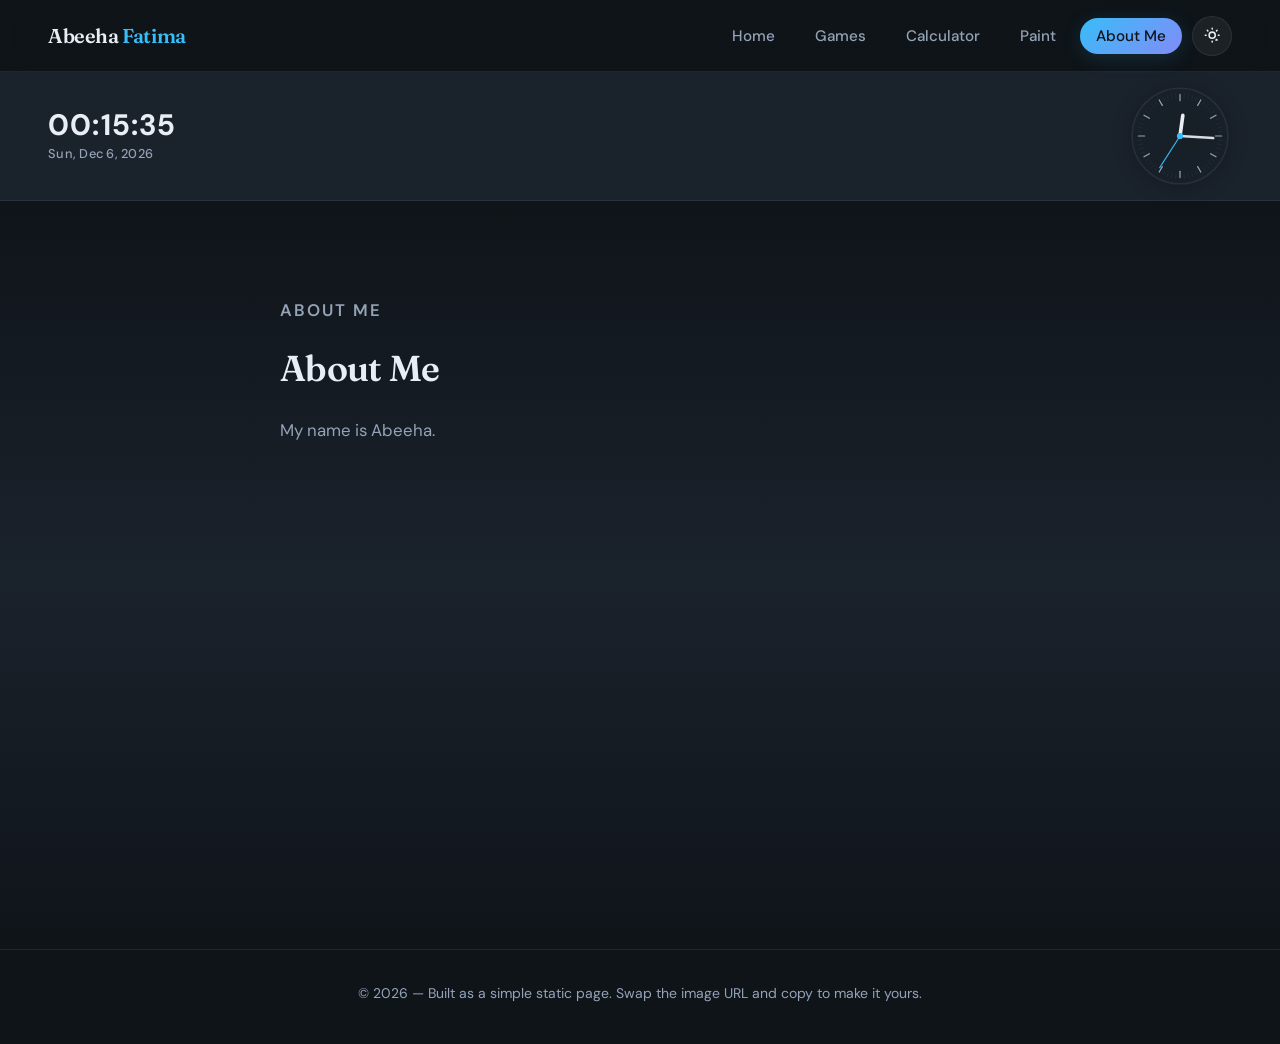
==== about.html @ ce9c1c07 "clock" ====
<!DOCTYPE html>
<html lang="en">
<head>
  <meta charset="UTF-8" />
  <meta name="viewport" content="width=device-width, initial-scale=1.0" />
  <title>About Me — Abeeha Fatima</title>
  <script>
    (function () {
      var k = "abeeha-theme";
      var t = null;
      try {
        t = localStorage.getItem(k);
      } catch (e) {}
      if (t !== "light" && t !== "dark") {
        t = "dark";
      }
      document.documentElement.setAttribute("data-theme", t);
    })();
  </script>
  <link rel="stylesheet" href="theme.css" />
  <link rel="stylesheet" href="clocks.css" />
  <link rel="preconnect" href="https://fonts.googleapis.com" />
  <link rel="preconnect" href="https://fonts.gstatic.com" crossorigin />
  <link href="https://fonts.googleapis.com/css2?family=DM+Sans:ital,opsz,wght@0,9..40,400;0,9..40,500;0,9..40,600;0,9..40,700;1,9..40,400&family=Fraunces:ital,opsz,wght@0,9..144,600;1,9..144,600&display=swap" rel="stylesheet" />
  <style>
    * {
      box-sizing: border-box;
      margin: 0;
      padding: 0;
    }

    html {
      -webkit-text-size-adjust: 100%;
    }

    body {
      font-family: "DM Sans", system-ui, sans-serif;
      background: var(--bg);
      color: var(--text);
      line-height: 1.6;
      min-height: 100vh;
      overflow-x: hidden;
    }

    .nav {
      position: sticky;
      top: 0;
      z-index: 100;
      min-height: var(--nav-h);
      display: flex;
      align-items: center;
      justify-content: space-between;
      flex-wrap: wrap;
      row-gap: 0.65rem;
      padding: 0.65rem clamp(1rem, 4vw, 3rem);
      background: var(--nav-bg);
      backdrop-filter: blur(14px);
      border-bottom: 1px solid var(--border);
    }

    .logo {
      font-family: "Fraunces", Georgia, serif;
      font-size: 1.25rem;
      font-weight: 600;
      letter-spacing: -0.02em;
      color: var(--text);
      text-decoration: none;
    }

    .logo span {
      color: var(--accent);
    }

    .nav-links {
      display: flex;
      align-items: center;
      flex-wrap: wrap;
      gap: 0.35rem 0.5rem;
      list-style: none;
      justify-content: flex-end;
    }

    .nav-links a {
      color: var(--text-muted);
      text-decoration: none;
      font-size: 0.95rem;
      font-weight: 500;
      padding: 0.5rem 1rem;
      border-radius: 999px;
      transition: color 0.2s, background 0.2s;
    }

    .nav-links a:hover {
      color: var(--text);
      background: var(--nav-link-hover-bg);
    }

    .nav-links a.primary {
      color: var(--primary-pill-fg);
      background: linear-gradient(135deg, var(--accent), #818cf8);
      box-shadow: 0 4px 20px var(--accent-soft);
      pointer-events: none;
    }

    .about {
      padding: clamp(3rem, 8vw, 6rem) clamp(1.25rem, 4vw, 3rem);
      background:
        linear-gradient(180deg, var(--bg) 0%, var(--bg-elevated) 50%, var(--bg) 100%);
      min-height: calc(100vh - var(--nav-h) - 80px);
    }

    .about-inner {
      max-width: 720px;
      margin: 0 auto;
    }

    .section-label {
      font-size: 0.8rem;
      font-weight: 600;
      letter-spacing: 0.12em;
      text-transform: uppercase;
      color: var(--accent);
      margin-bottom: 0.75rem;
    }

    .about h1 {
      font-family: "Fraunces", Georgia, serif;
      font-size: clamp(1.75rem, 3.5vw, 2.25rem);
      font-weight: 600;
      letter-spacing: -0.02em;
      margin-bottom: 1.25rem;
    }

    .about p {
      color: var(--text-muted);
      margin-bottom: 1rem;
      font-size: 1.05rem;
    }

    .about p:last-of-type {
      margin-bottom: 0;
    }

    footer {
      text-align: center;
      padding: 2rem 1.25rem 2.5rem;
      color: var(--text-muted);
      font-size: 0.875rem;
      border-top: 1px solid var(--border);
    }

    @media (max-width: 768px) {
      .nav > nav {
        flex: 1 1 100%;
      }

      .nav-links {
        justify-content: flex-start;
      }

      .logo {
        font-size: 1.1rem;
      }

      .nav-links a {
        font-size: 0.85rem;
        padding: 0.45rem 0.75rem;
      }

      .about p {
        font-size: 1rem;
      }

      footer {
        font-size: 0.8rem;
        padding: 1.5rem 1rem 2rem;
      }
    }

    @media (max-width: 400px) {
      .nav-links a {
        font-size: 0.78rem;
        padding: 0.4rem 0.6rem;
      }
    }
  </style>
</head>
<body>
  <header class="nav">
    <a class="logo" href="index.html">Abeeha <span>Fatima</span></a>
    <nav aria-label="Main">
      <ul class="nav-links">
        <li><a href="index.html">Home</a></li>
        <li><a href="games.html">Games</a></li>
        <li><a href="calculate.html">Calculator</a></li>
        <li><a href="paint.html">Paint</a></li>
        <li><a class="primary" href="about.html" aria-current="page">About Me</a></li>
      </ul>
      <button type="button" class="theme-toggle" data-theme-toggle aria-label="Toggle light or dark theme" title="Theme">
        <svg class="icon-sun" xmlns="http://www.w3.org/2000/svg" fill="none" viewBox="0 0 24 24" stroke="currentColor" stroke-width="2" aria-hidden="true"><path stroke-linecap="round" stroke-linejoin="round" d="M12 3v1m0 16v1m9-9h-1M4 12H3m15.364 6.364l-.707-.707M6.343 6.343l-.707-.707m12.728 0l-.707.707M17.657 17.657l-.707.707M16 12a4 4 0 11-8 0 4 4 0 018 0z" /></svg>
        <svg class="icon-moon" xmlns="http://www.w3.org/2000/svg" fill="none" viewBox="0 0 24 24" stroke="currentColor" stroke-width="2" aria-hidden="true"><path stroke-linecap="round" stroke-linejoin="round" d="M20.354 15.354A9 9 0 018.646 3.646 9.003 9.003 0 0012 21a9.003 9.003 0 008.354-5.646z" /></svg>
      </button>
    </nav>
  </header>

  <main>
    <section class="about" aria-labelledby="about-title">
      <div class="about-inner">
        <p class="section-label">About Me</p>
        <h1 id="about-title">About Me</h1>
        <p>My name is Abeeha.</p>
      </div>
    </section>
  </main>

  <footer>
    <p>© 2026 — Built as a simple static page. Swap the image URL and copy to make it yours.</p>
  </footer>
  <script src="theme.js"></script>
  <script src="clocks.js"></script>
</body>
</html>
---- theme.css ----
/* Theme tokens — paired with theme.js (data-theme on <html>) */

.nav nav {
  display: flex;
  align-items: center;
  gap: 0.35rem;
  flex-wrap: wrap;
  justify-content: flex-end;
}

html[data-theme="dark"] {
  --bg: #0f1419;
  --bg-elevated: #1a222c;
  --text: #e8eef4;
  --text-muted: #94a3b8;
  --accent: #38bdf8;
  --accent-soft: rgba(56, 189, 248, 0.15);
  --border: rgba(148, 163, 184, 0.12);
  --nav-bg: rgba(15, 20, 25, 0.75);
  --nav-link-hover-bg: rgba(255, 255, 255, 0.06);
  --primary-pill-fg: #0f1419;
  --surface-card: rgba(26, 34, 44, 0.9);
  --surface-card-mid: rgba(26, 34, 44, 0.65);
  --surface-card-strong: rgba(26, 34, 44, 0.95);
  --key-bg: rgba(255, 255, 255, 0.06);
  --key-hover: rgba(255, 255, 255, 0.1);
  --key-muted: rgba(255, 255, 255, 0.08);
  --key-muted-hover: rgba(255, 255, 255, 0.12);
  --cell-hover: rgba(255, 255, 255, 0.08);
  --grid-wrap-outer-shadow: 0 24px 80px rgba(0, 0, 0, 0.35);
  --key-op-hover: rgba(56, 189, 248, 0.25);
  --inset-highlight: rgba(255, 255, 255, 0.06);
  --shadow-elevated: 0 16px 48px rgba(0, 0, 0, 0.3);
  --shadow-strong: 0 24px 80px rgba(0, 0, 0, 0.45);
  --frame-bg: #121820;
  --frame-outer-shadow: 0 24px 80px rgba(0, 0, 0, 0.45);
  --paint-frame-border: rgba(71, 85, 105, 0.95);
  --paint-frame-outline: rgba(15, 23, 42, 0.8);
  --found: rgba(56, 189, 248, 0.35);
  --select: rgba(129, 140, 248, 0.4);
  --game-accent-ring: rgba(56, 189, 248, 0.35);
  --game-accent-fill: rgba(56, 189, 248, 0.08);
  --game-focus-shadow: 0 0 0 1px var(--accent-soft), 0 12px 40px rgba(0, 0, 0, 0.25);
  --game-input-focus-border: rgba(56, 189, 248, 0.4);
  --game-input-hover-bg: rgba(255, 255, 255, 0.06);
  --radius: 14px;
  --nav-h: 72px;
}

html[data-theme="light"] {
  --bg: #f1f5f9;
  --bg-elevated: #ffffff;
  --text: #0f172a;
  --text-muted: #64748b;
  --accent: #0284c7;
  --accent-soft: rgba(2, 132, 199, 0.14);
  --border: rgba(15, 23, 42, 0.12);
  --nav-bg: rgba(255, 255, 255, 0.88);
  --nav-link-hover-bg: rgba(15, 23, 42, 0.06);
  --primary-pill-fg: #ffffff;
  --surface-card: rgba(255, 255, 255, 0.94);
  --surface-card-mid: rgba(241, 245, 249, 0.92);
  --surface-card-strong: #ffffff;
  --key-bg: rgba(15, 23, 42, 0.06);
  --key-hover: rgba(15, 23, 42, 0.1);
  --key-muted: rgba(15, 23, 42, 0.06);
  --key-muted-hover: rgba(15, 23, 42, 0.1);
  --cell-hover: rgba(15, 23, 42, 0.06);
  --grid-wrap-outer-shadow: 0 24px 80px rgba(15, 23, 42, 0.1);
  --key-op-hover: rgba(2, 132, 199, 0.22);
  --inset-highlight: rgba(255, 255, 255, 0.9);
  --shadow-elevated: 0 16px 48px rgba(15, 23, 42, 0.1);
  --shadow-strong: 0 24px 80px rgba(15, 23, 42, 0.08);
  --frame-bg: #e2e8f0;
  --frame-outer-shadow: 0 24px 80px rgba(15, 23, 42, 0.12);
  --paint-frame-border: rgba(100, 116, 139, 0.4);
  --paint-frame-outline: rgba(15, 23, 42, 0.06);
  --found: rgba(2, 132, 199, 0.3);
  --select: rgba(99, 102, 241, 0.35);
  --game-accent-ring: rgba(2, 132, 199, 0.35);
  --game-accent-fill: rgba(2, 132, 199, 0.08);
  --game-focus-shadow: 0 0 0 1px var(--accent-soft), 0 12px 40px rgba(15, 23, 42, 0.12);
  --game-input-focus-border: rgba(2, 132, 199, 0.45);
  --game-input-hover-bg: rgba(15, 23, 42, 0.06);
  --radius: 14px;
  --nav-h: 72px;
}

.theme-toggle {
  display: inline-flex;
  align-items: center;
  justify-content: center;
  width: 2.5rem;
  height: 2.5rem;
  margin-left: 0.25rem;
  padding: 0;
  border: 1px solid var(--border);
  border-radius: 999px;
  background: var(--key-bg);
  color: var(--text);
  cursor: pointer;
  transition: background 0.2s, color 0.2s, border-color 0.2s;
}

.theme-toggle:hover {
  background: var(--nav-link-hover-bg);
  color: var(--accent);
}

.theme-toggle:focus-visible {
  outline: 2px solid var(--accent);
  outline-offset: 2px;
}

.theme-toggle .icon-sun,
.theme-toggle .icon-moon {
  display: block;
  width: 1.15rem;
  height: 1.15rem;
}

html[data-theme="dark"] .theme-toggle .icon-sun {
  display: block;
}

html[data-theme="dark"] .theme-toggle .icon-moon {
  display: none;
}

html[data-theme="light"] .theme-toggle .icon-sun {
  display: none;
}

html[data-theme="light"] .theme-toggle .icon-moon {
  display: block;
}
---- clocks.css ----
/* Digital (left) + analog (right) — paired with clocks.js */

.clocks-bar {
  flex-shrink: 0;
  display: flex;
  flex-direction: row;
  align-items: center;
  justify-content: space-between;
  gap: 1rem;
  padding: 0.75rem clamp(1rem, 4vw, 3rem);
  background: var(--bg-elevated);
  border-bottom: 1px solid var(--border);
}

.clocks-digital {
  display: flex;
  flex-direction: column;
  gap: 0.15rem;
  min-width: 0;
}

.clocks-digital time {
  font-family: "DM Sans", ui-monospace, monospace;
  font-size: clamp(1.35rem, 3.5vw, 1.85rem);
  font-weight: 700;
  font-variant-numeric: tabular-nums;
  letter-spacing: 0.04em;
  color: var(--text);
  line-height: 1.15;
}

.clocks-digital .clocks-date {
  font-size: 0.8rem;
  font-weight: 500;
  color: var(--text-muted);
  letter-spacing: 0.02em;
}

.clocks-analog-wrap {
  flex-shrink: 0;
  display: flex;
  align-items: center;
  justify-content: flex-end;
}

.clocks-analog {
  width: clamp(72px, 14vw, 104px);
  height: clamp(72px, 14vw, 104px);
  filter: drop-shadow(0 2px 8px rgba(0, 0, 0, 0.15));
}

html[data-theme="dark"] .clocks-analog {
  filter: drop-shadow(0 2px 10px rgba(0, 0, 0, 0.35));
}

.clocks-analog .face {
  fill: var(--surface-card-mid);
  stroke: var(--border);
  stroke-width: 1.5;
}

.clocks-analog .tick-major {
  stroke: var(--text-muted);
  stroke-width: 1.2;
  stroke-linecap: round;
}

.clocks-analog .tick-minor {
  stroke: var(--border);
  stroke-width: 0.6;
  stroke-linecap: round;
}

.clocks-analog .center-dot {
  fill: var(--accent);
}

.clocks-analog .hand {
  stroke-linecap: round;
}

.clocks-analog .hand-hour {
  stroke: var(--text);
  stroke-width: 3.5;
}

.clocks-analog .hand-minute {
  stroke: var(--text);
  stroke-width: 2.5;
  opacity: 0.92;
}

.clocks-analog .hand-second {
  stroke: var(--accent);
  stroke-width: 1.25;
  opacity: 0.95;
}

@media (max-width: 520px) {
  .clocks-bar {
    flex-direction: column;
    align-items: stretch;
    text-align: center;
  }

  .clocks-analog-wrap {
    justify-content: center;
  }
}
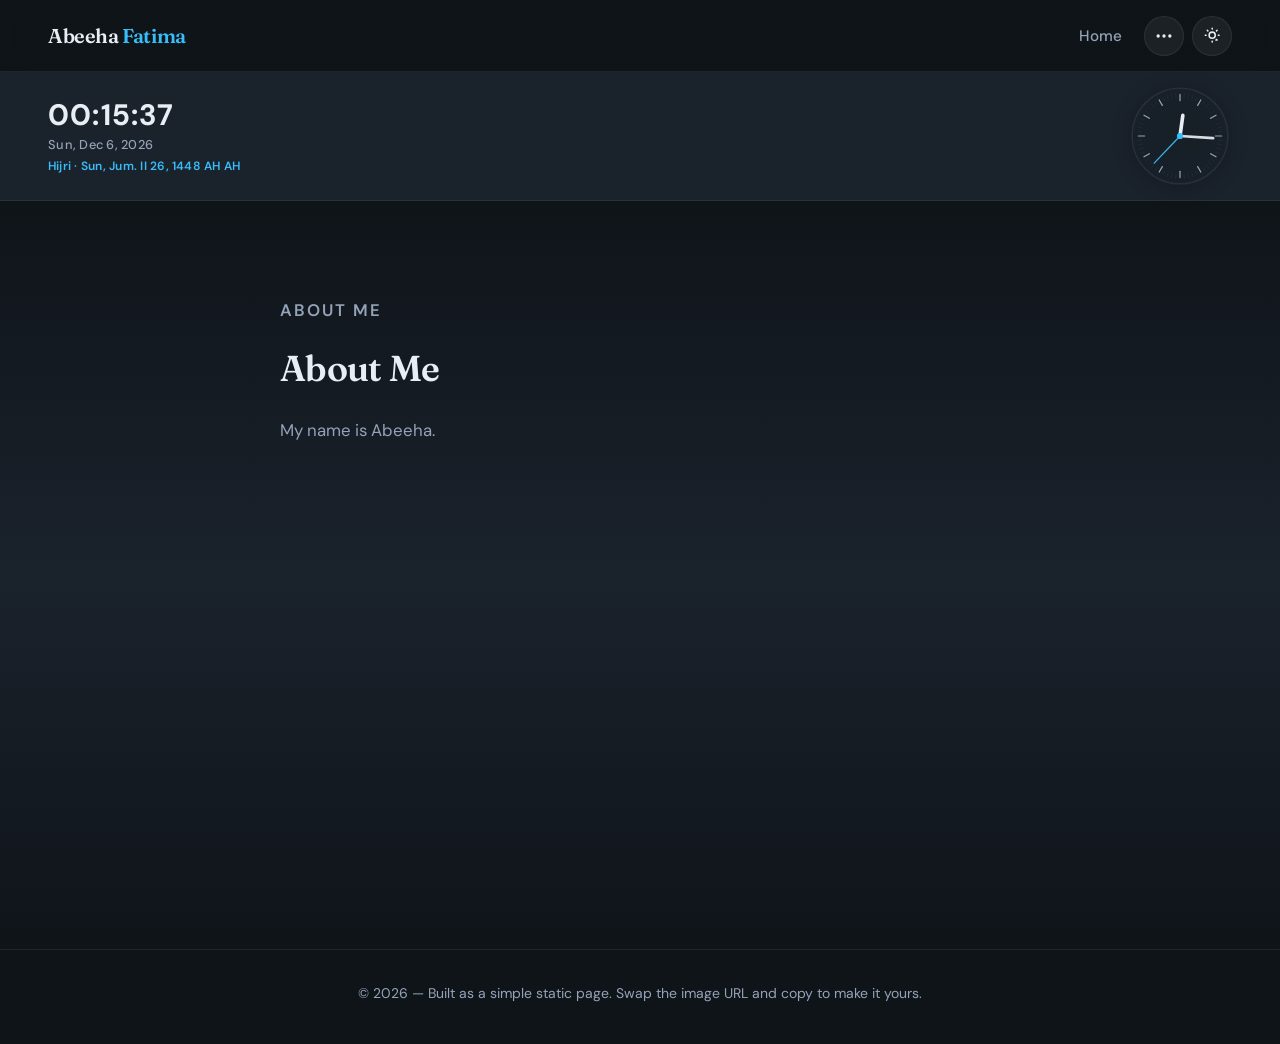
==== commit e46d3b8c: "... dots" ====
--- a/about.html
+++ b/about.html
@@ -191,15 +191,25 @@
     <nav aria-label="Main">
       <ul class="nav-links">
         <li><a href="index.html">Home</a></li>
-        <li><a href="games.html">Games</a></li>
-        <li><a href="calculate.html">Calculator</a></li>
-        <li><a href="paint.html">Paint</a></li>
-        <li><a class="primary" href="about.html" aria-current="page">About Me</a></li>
       </ul>
-      <button type="button" class="theme-toggle" data-theme-toggle aria-label="Toggle light or dark theme" title="Theme">
-        <svg class="icon-sun" xmlns="http://www.w3.org/2000/svg" fill="none" viewBox="0 0 24 24" stroke="currentColor" stroke-width="2" aria-hidden="true"><path stroke-linecap="round" stroke-linejoin="round" d="M12 3v1m0 16v1m9-9h-1M4 12H3m15.364 6.364l-.707-.707M6.343 6.343l-.707-.707m12.728 0l-.707.707M17.657 17.657l-.707.707M16 12a4 4 0 11-8 0 4 4 0 018 0z" /></svg>
-        <svg class="icon-moon" xmlns="http://www.w3.org/2000/svg" fill="none" viewBox="0 0 24 24" stroke="currentColor" stroke-width="2" aria-hidden="true"><path stroke-linecap="round" stroke-linejoin="round" d="M20.354 15.354A9 9 0 018.646 3.646 9.003 9.003 0 0012 21a9.003 9.003 0 008.354-5.646z" /></svg>
-      </button>
+      <div class="nav-trailing">
+        <div class="nav-overflow" data-nav-overflow>
+          <button type="button" class="nav-overflow-btn" aria-expanded="false" aria-haspopup="true" aria-controls="nav-overflow-menu" aria-label="All pages menu">
+            <svg xmlns="http://www.w3.org/2000/svg" width="20" height="20" viewBox="0 0 24 24" fill="currentColor" aria-hidden="true"><circle cx="5" cy="12" r="2" /><circle cx="12" cy="12" r="2" /><circle cx="19" cy="12" r="2" /></svg>
+          </button>
+          <ul id="nav-overflow-menu" class="nav-overflow-menu" role="menu" hidden aria-hidden="true">
+            <li role="none"><a role="menuitem" href="index.html">Home</a></li>
+            <li role="none"><a role="menuitem" href="games.html">Games</a></li>
+            <li role="none"><a role="menuitem" href="calculate.html">Calculator</a></li>
+            <li role="none"><a role="menuitem" href="paint.html">Paint</a></li>
+            <li role="none"><a role="menuitem" class="primary" href="about.html" aria-current="page">About Me</a></li>
+          </ul>
+        </div>
+        <button type="button" class="theme-toggle" data-theme-toggle aria-label="Toggle light or dark theme" title="Theme">
+          <svg class="icon-sun" xmlns="http://www.w3.org/2000/svg" fill="none" viewBox="0 0 24 24" stroke="currentColor" stroke-width="2" aria-hidden="true"><path stroke-linecap="round" stroke-linejoin="round" d="M12 3v1m0 16v1m9-9h-1M4 12H3m15.364 6.364l-.707-.707M6.343 6.343l-.707-.707m12.728 0l-.707.707M17.657 17.657l-.707.707M16 12a4 4 0 11-8 0 4 4 0 018 0z" /></svg>
+          <svg class="icon-moon" xmlns="http://www.w3.org/2000/svg" fill="none" viewBox="0 0 24 24" stroke="currentColor" stroke-width="2" aria-hidden="true"><path stroke-linecap="round" stroke-linejoin="round" d="M20.354 15.354A9 9 0 018.646 3.646 9.003 9.003 0 0012 21a9.003 9.003 0 008.354-5.646z" /></svg>
+        </button>
+      </div>
     </nav>
   </header>
 
--- a/theme.css
+++ b/theme.css
@@ -6,6 +6,89 @@
   gap: 0.35rem;
   flex-wrap: wrap;
   justify-content: flex-end;
+}
+
+.nav-trailing {
+  display: inline-flex;
+  align-items: center;
+  gap: 0.25rem;
+  flex-wrap: wrap;
+}
+
+.nav-overflow {
+  position: relative;
+}
+
+.nav-overflow-btn {
+  display: inline-flex;
+  align-items: center;
+  justify-content: center;
+  width: 2.5rem;
+  height: 2.5rem;
+  padding: 0;
+  border: 1px solid var(--border);
+  border-radius: 999px;
+  background: var(--key-bg);
+  color: var(--text);
+  cursor: pointer;
+  transition: background 0.2s, color 0.2s, border-color 0.2s;
+}
+
+.nav-overflow-btn:hover {
+  background: var(--nav-link-hover-bg);
+  color: var(--accent);
+}
+
+.nav-overflow-btn:focus-visible {
+  outline: 2px solid var(--accent);
+  outline-offset: 2px;
+}
+
+.nav-overflow-btn[aria-expanded="true"] {
+  background: var(--nav-link-hover-bg);
+  color: var(--accent);
+}
+
+.nav-overflow-menu {
+  position: absolute;
+  top: calc(100% + 0.35rem);
+  right: 0;
+  min-width: 12rem;
+  margin: 0;
+  padding: 0.35rem;
+  list-style: none;
+  background: var(--surface-card-strong);
+  border: 1px solid var(--border);
+  border-radius: var(--radius);
+  box-shadow: var(--shadow-elevated);
+  z-index: 200;
+}
+
+.nav-overflow-menu[hidden] {
+  display: none !important;
+}
+
+.nav-overflow-menu a {
+  display: block;
+  color: var(--text-muted);
+  text-decoration: none;
+  font-size: 0.9rem;
+  font-weight: 500;
+  padding: 0.55rem 0.85rem;
+  border-radius: calc(var(--radius) - 4px);
+  transition: color 0.15s, background 0.15s;
+}
+
+.nav-overflow-menu a:hover {
+  color: var(--text);
+  background: var(--nav-link-hover-bg);
+}
+
+.nav-overflow-menu a.primary {
+  color: var(--primary-pill-fg);
+  background: linear-gradient(135deg, var(--accent), #818cf8);
+  box-shadow: 0 2px 12px var(--accent-soft);
+  pointer-events: none;
 }
 
 html[data-theme="dark"] {
--- a/clocks.css
+++ b/clocks.css
@@ -34,6 +34,14 @@
   font-weight: 500;
   color: var(--text-muted);
   letter-spacing: 0.02em;
+}
+
+.clocks-digital .clocks-date-hijri {
+  font-size: 0.75rem;
+  font-weight: 600;
+  color: var(--accent);
+  letter-spacing: 0.02em;
+  line-height: 1.35;
 }
 
 .clocks-analog-wrap {
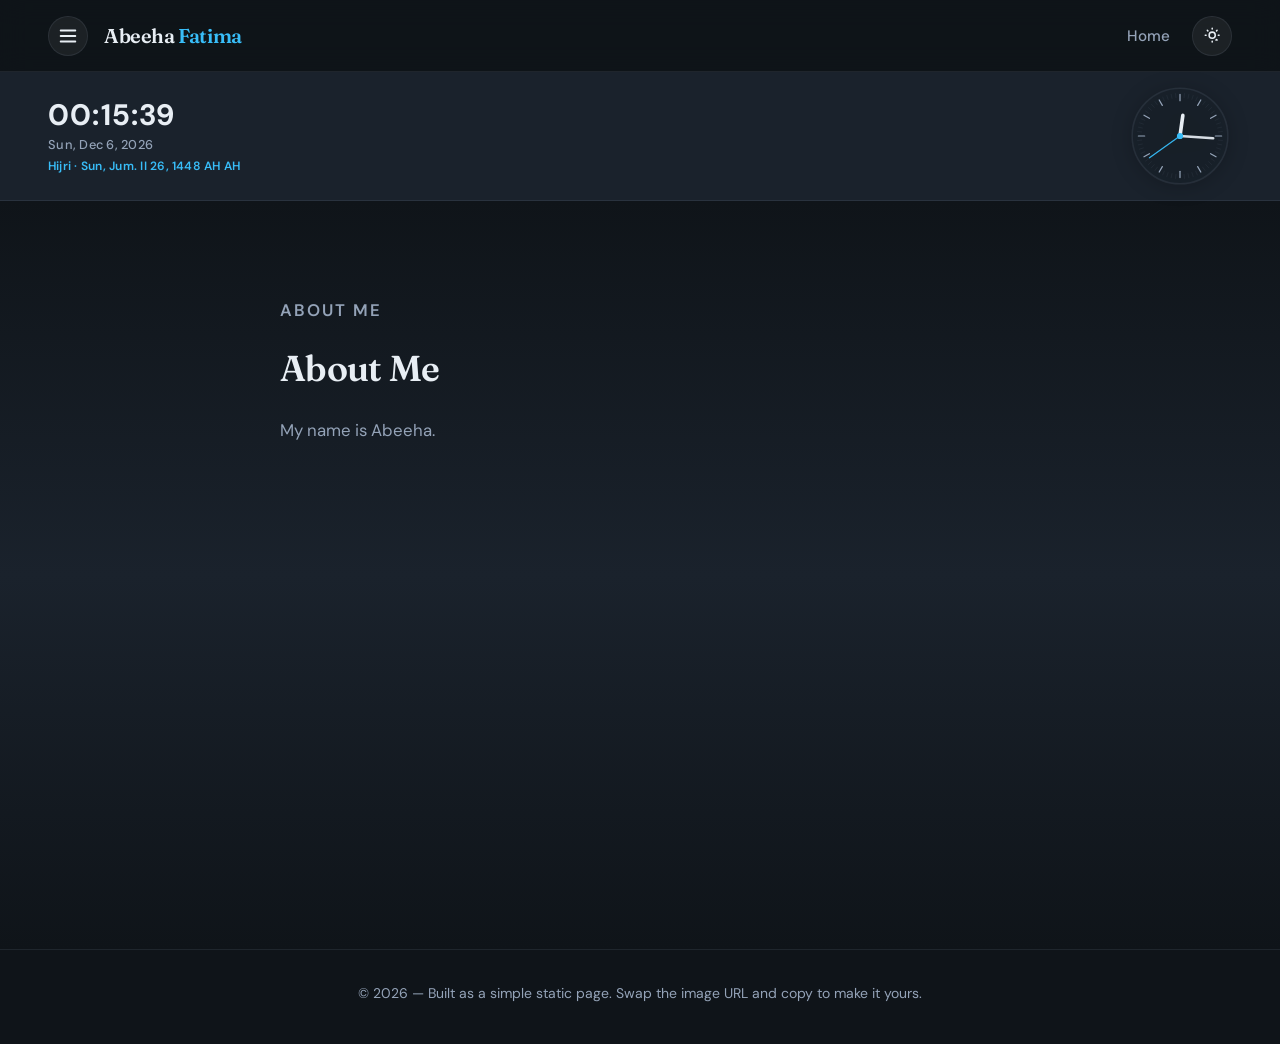
==== commit a11597fc: "changing home button" ====
--- a/about.html
+++ b/about.html
@@ -150,8 +150,9 @@
     }
 
     @media (max-width: 768px) {
-      .nav > nav {
+      .nav-actions {
         flex: 1 1 100%;
+        justify-content: flex-end;
       }
 
       .nav-links {
@@ -187,29 +188,29 @@
 </head>
 <body>
   <header class="nav">
-    <a class="logo" href="index.html">Abeeha <span>Fatima</span></a>
-    <nav aria-label="Main">
+    <div class="nav-brand">
+      <div class="nav-overflow" data-nav-overflow>
+        <button type="button" class="nav-overflow-btn" aria-expanded="false" aria-haspopup="true" aria-controls="nav-overflow-menu" aria-label="Open menu">
+          <svg xmlns="http://www.w3.org/2000/svg" width="22" height="22" viewBox="0 0 24 24" fill="none" stroke="currentColor" stroke-width="2" stroke-linecap="round" aria-hidden="true"><path d="M4 6h16M4 12h16M4 18h16" /></svg>
+        </button>
+        <ul id="nav-overflow-menu" class="nav-overflow-menu" role="menu" hidden aria-hidden="true">
+          <li role="none"><a role="menuitem" href="index.html">Home</a></li>
+          <li role="none"><a role="menuitem" href="games.html">Games</a></li>
+          <li role="none"><a role="menuitem" href="calculate.html">Calculator</a></li>
+          <li role="none"><a role="menuitem" href="paint.html">Paint</a></li>
+          <li role="none"><a role="menuitem" class="primary" href="about.html" aria-current="page">About Me</a></li>
+        </ul>
+      </div>
+      <a class="logo" href="index.html">Abeeha <span>Fatima</span></a>
+    </div>
+    <nav class="nav-actions" aria-label="Site menu">
       <ul class="nav-links">
         <li><a href="index.html">Home</a></li>
       </ul>
-      <div class="nav-trailing">
-        <div class="nav-overflow" data-nav-overflow>
-          <button type="button" class="nav-overflow-btn" aria-expanded="false" aria-haspopup="true" aria-controls="nav-overflow-menu" aria-label="All pages menu">
-            <svg xmlns="http://www.w3.org/2000/svg" width="20" height="20" viewBox="0 0 24 24" fill="currentColor" aria-hidden="true"><circle cx="5" cy="12" r="2" /><circle cx="12" cy="12" r="2" /><circle cx="19" cy="12" r="2" /></svg>
-          </button>
-          <ul id="nav-overflow-menu" class="nav-overflow-menu" role="menu" hidden aria-hidden="true">
-            <li role="none"><a role="menuitem" href="index.html">Home</a></li>
-            <li role="none"><a role="menuitem" href="games.html">Games</a></li>
-            <li role="none"><a role="menuitem" href="calculate.html">Calculator</a></li>
-            <li role="none"><a role="menuitem" href="paint.html">Paint</a></li>
-            <li role="none"><a role="menuitem" class="primary" href="about.html" aria-current="page">About Me</a></li>
-          </ul>
-        </div>
-        <button type="button" class="theme-toggle" data-theme-toggle aria-label="Toggle light or dark theme" title="Theme">
-          <svg class="icon-sun" xmlns="http://www.w3.org/2000/svg" fill="none" viewBox="0 0 24 24" stroke="currentColor" stroke-width="2" aria-hidden="true"><path stroke-linecap="round" stroke-linejoin="round" d="M12 3v1m0 16v1m9-9h-1M4 12H3m15.364 6.364l-.707-.707M6.343 6.343l-.707-.707m12.728 0l-.707.707M17.657 17.657l-.707.707M16 12a4 4 0 11-8 0 4 4 0 018 0z" /></svg>
-          <svg class="icon-moon" xmlns="http://www.w3.org/2000/svg" fill="none" viewBox="0 0 24 24" stroke="currentColor" stroke-width="2" aria-hidden="true"><path stroke-linecap="round" stroke-linejoin="round" d="M20.354 15.354A9 9 0 018.646 3.646 9.003 9.003 0 0012 21a9.003 9.003 0 008.354-5.646z" /></svg>
-        </button>
-      </div>
+      <button type="button" class="theme-toggle" data-theme-toggle aria-label="Toggle light or dark theme" title="Theme">
+        <svg class="icon-sun" xmlns="http://www.w3.org/2000/svg" fill="none" viewBox="0 0 24 24" stroke="currentColor" stroke-width="2" aria-hidden="true"><path stroke-linecap="round" stroke-linejoin="round" d="M12 3v1m0 16v1m9-9h-1M4 12H3m15.364 6.364l-.707-.707M6.343 6.343l-.707-.707m12.728 0l-.707.707M17.657 17.657l-.707.707M16 12a4 4 0 11-8 0 4 4 0 018 0z" /></svg>
+        <svg class="icon-moon" xmlns="http://www.w3.org/2000/svg" fill="none" viewBox="0 0 24 24" stroke="currentColor" stroke-width="2" aria-hidden="true"><path stroke-linecap="round" stroke-linejoin="round" d="M20.354 15.354A9 9 0 018.646 3.646 9.003 9.003 0 0012 21a9.003 9.003 0 008.354-5.646z" /></svg>
+      </button>
     </nav>
   </header>
 
--- a/theme.css
+++ b/theme.css
@@ -1,18 +1,24 @@
 /* Theme tokens — paired with theme.js (data-theme on <html>) */
 
-.nav nav {
+.nav-brand {
+  display: flex;
+  align-items: center;
+  flex-wrap: wrap;
+  gap: 0.5rem 1rem;
+  min-width: 0;
+}
+
+.nav-actions .nav-links {
+  justify-content: flex-end;
+}
+
+.nav-actions {
   display: flex;
   align-items: center;
   gap: 0.35rem;
   flex-wrap: wrap;
   justify-content: flex-end;
-}
-
-.nav-trailing {
-  display: inline-flex;
-  align-items: center;
-  gap: 0.25rem;
-  flex-wrap: wrap;
+  flex-shrink: 0;
 }
 
 .nav-overflow {
@@ -52,7 +58,8 @@
 .nav-overflow-menu {
   position: absolute;
   top: calc(100% + 0.35rem);
-  right: 0;
+  left: 0;
+  right: auto;
   min-width: 12rem;
   margin: 0;
   padding: 0.35rem;
@@ -175,7 +182,7 @@
   justify-content: center;
   width: 2.5rem;
   height: 2.5rem;
-  margin-left: 0.25rem;
+  margin-left: 0;
   padding: 0;
   border: 1px solid var(--border);
   border-radius: 999px;
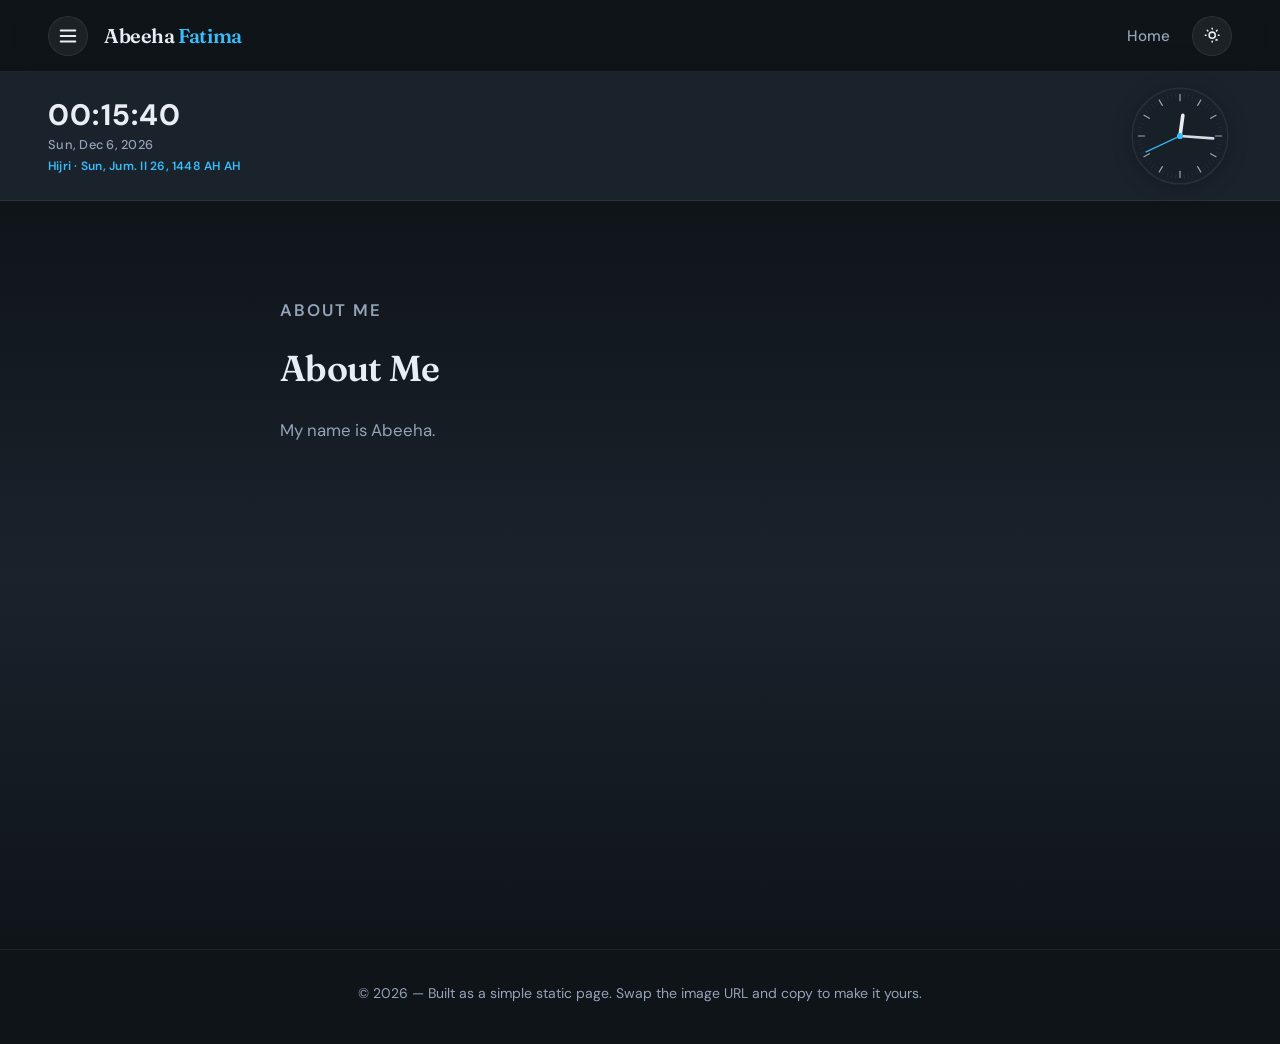
==== commit 37939666: "abeeha" ====
--- a/about.html
+++ b/about.html
@@ -4,6 +4,14 @@
   <meta charset="UTF-8" />
   <meta name="viewport" content="width=device-width, initial-scale=1.0" />
   <title>About Me — Abeeha Fatima</title>
+  <meta name="description" content="About Abeeha Fatima (Abeeha). Personal website abeehafatima.me." />
+  <meta name="robots" content="index, follow" />
+  <link rel="canonical" href="https://abeehafatima.me/about.html" />
+  <meta property="og:type" content="website" />
+  <meta property="og:url" content="https://abeehafatima.me/about.html" />
+  <meta property="og:title" content="About Me — Abeeha Fatima" />
+  <meta property="og:description" content="About Abeeha Fatima (Abeeha) on abeehafatima.me." />
+  <meta property="og:site_name" content="Abeeha Fatima" />
   <script>
     (function () {
       var k = "abeeha-theme";
--- a/theme.css
+++ b/theme.css
@@ -1,4 +1,16 @@
 /* Theme tokens — paired with theme.js (data-theme on <html>) */
+
+.visually-hidden {
+  position: absolute;
+  width: 1px;
+  height: 1px;
+  padding: 0;
+  margin: -1px;
+  overflow: hidden;
+  clip: rect(0, 0, 0, 0);
+  white-space: nowrap;
+  border: 0;
+}
 
 .nav-brand {
   display: flex;
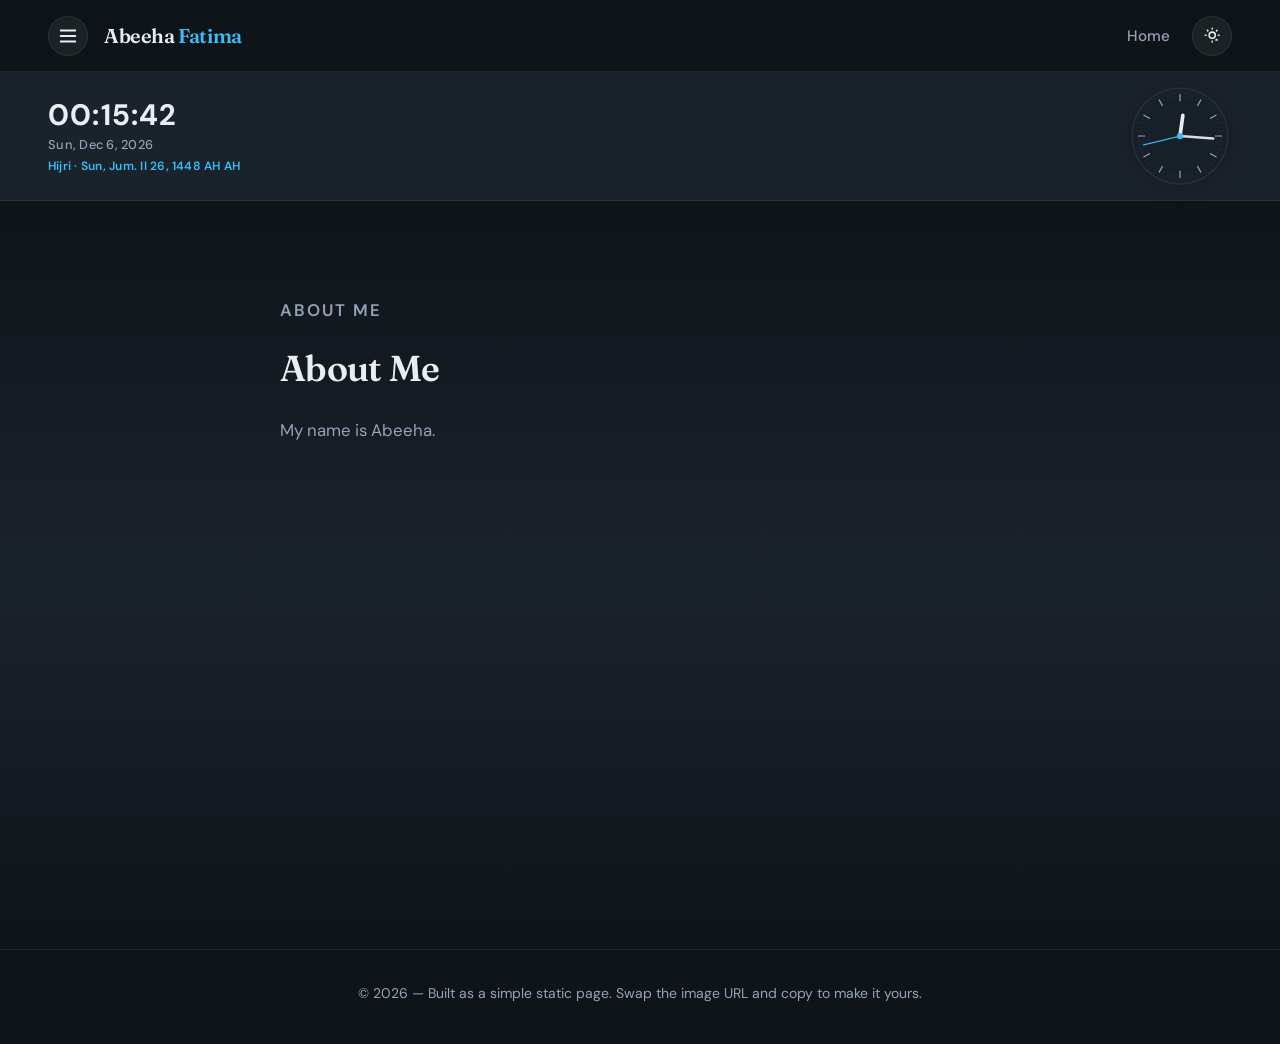
==== commit 052d4d79: "Correct title casing in about.html" ====
--- a/about.html
+++ b/about.html
@@ -3,7 +3,7 @@
 <head>
   <meta charset="UTF-8" />
   <meta name="viewport" content="width=device-width, initial-scale=1.0" />
-  <title>About Me — Abeeha Fatima</title>
+  <title>About me — Abeeha Fatima</title>
   <meta name="description" content="About Abeeha Fatima (Abeeha). Personal website abeehafatima.me." />
   <meta name="robots" content="index, follow" />
   <link rel="canonical" href="https://abeehafatima.me/about.html" />
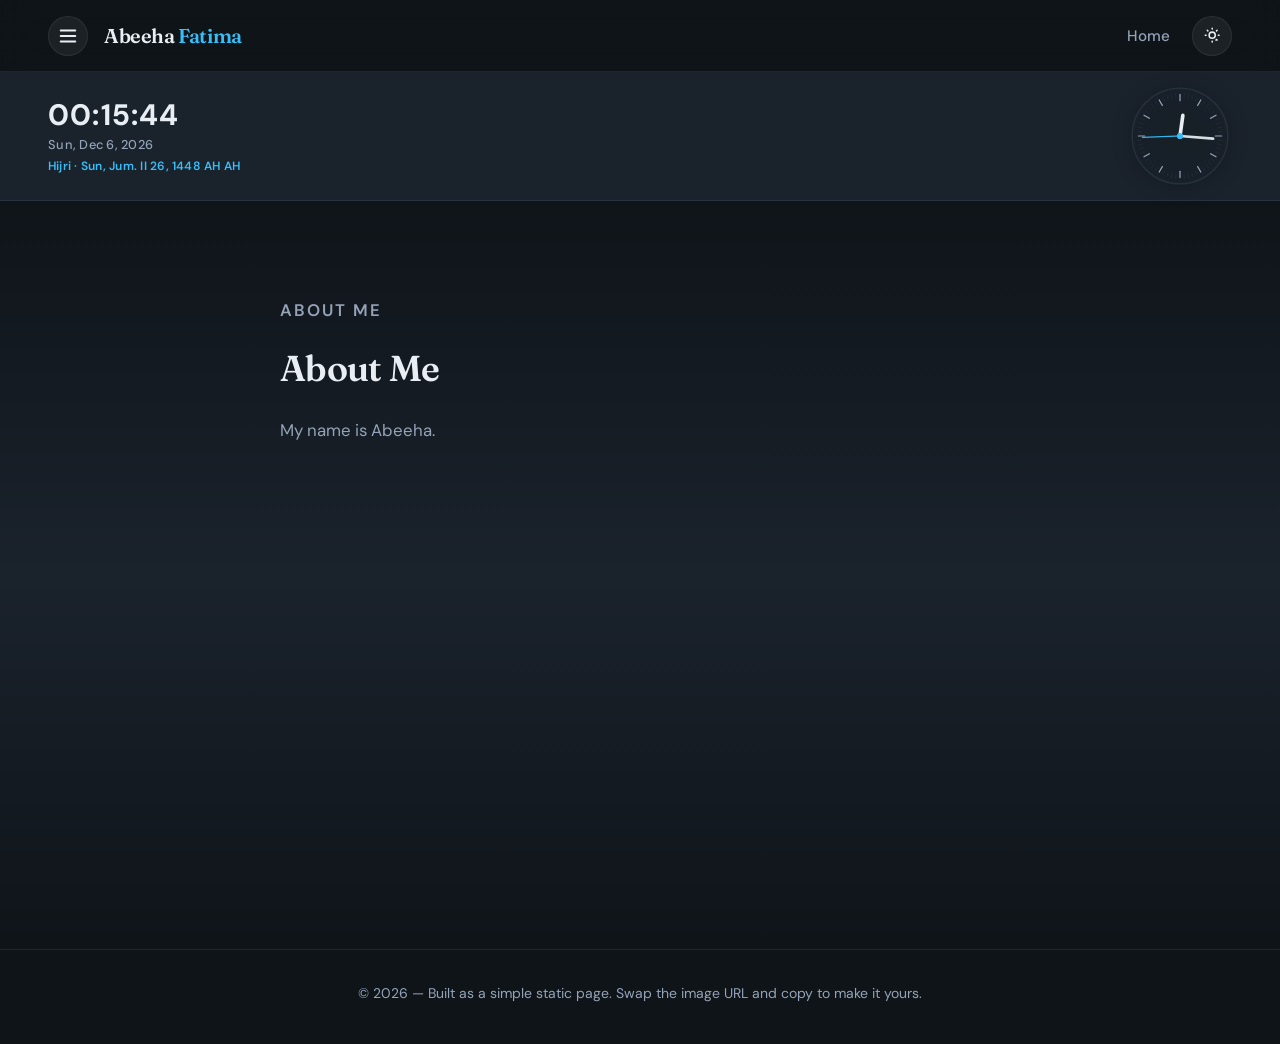
==== commit 4e8aacbe: "Correct capitalization in 'About Me' link" ====
--- a/about.html
+++ b/about.html
@@ -206,7 +206,7 @@
           <li role="none"><a role="menuitem" href="games.html">Games</a></li>
           <li role="none"><a role="menuitem" href="calculate.html">Calculator</a></li>
           <li role="none"><a role="menuitem" href="paint.html">Paint</a></li>
-          <li role="none"><a role="menuitem" class="primary" href="about.html" aria-current="page">About Me</a></li>
+          <li role="none"><a role="menuitem" class="primary" href="about.html" aria-current="page">About me</a></li>
         </ul>
       </div>
       <a class="logo" href="index.html">Abeeha <span>Fatima</span></a>
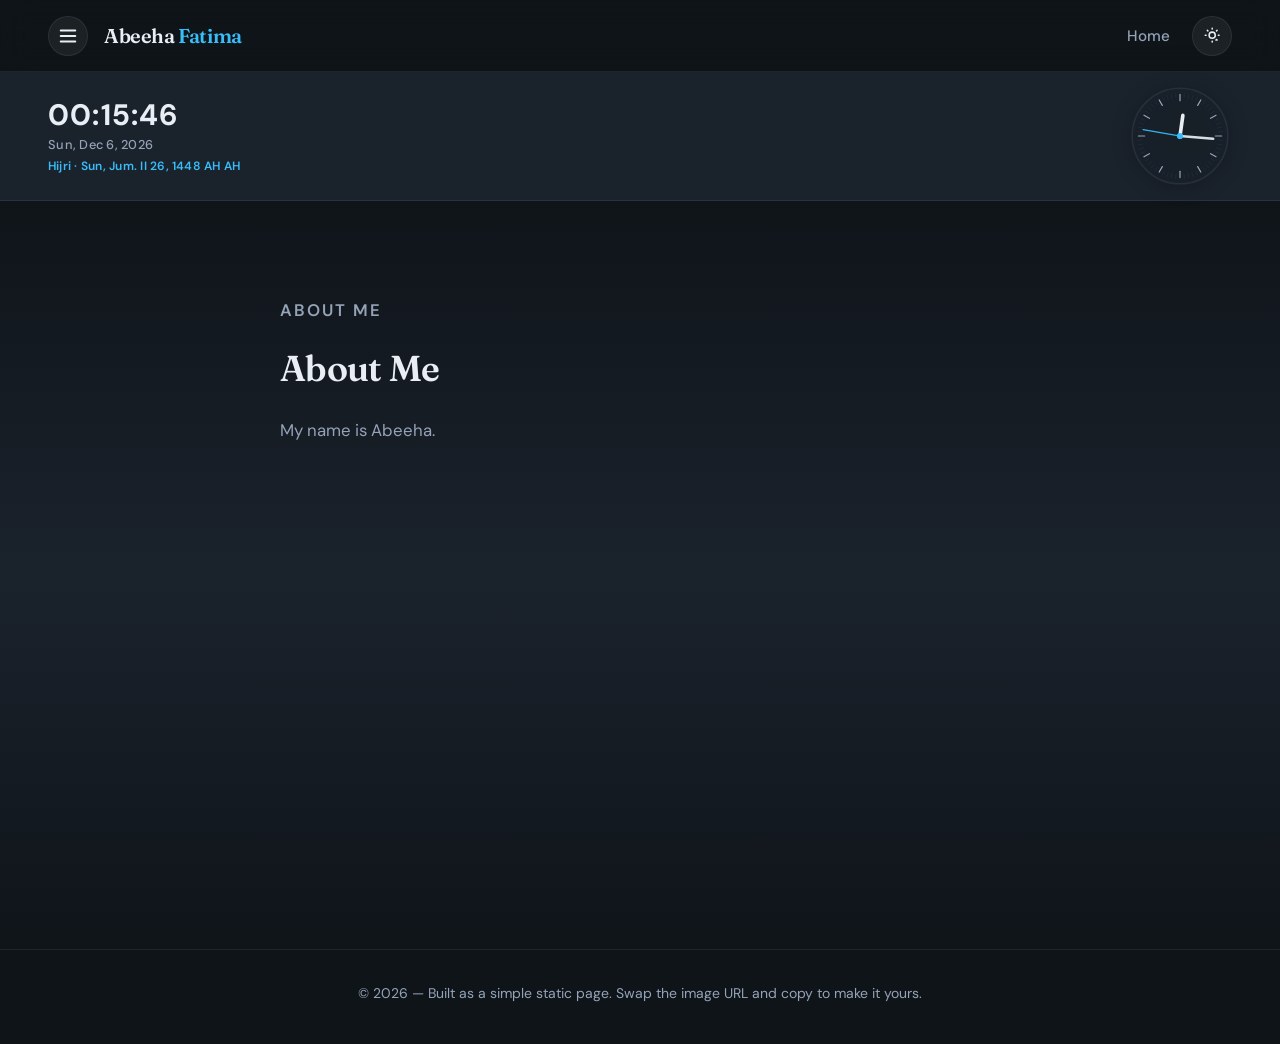
==== commit 2f53812d: "Correct capitalization of 'About me' to 'About Me'" ====
--- a/about.html
+++ b/about.html
@@ -206,7 +206,7 @@
           <li role="none"><a role="menuitem" href="games.html">Games</a></li>
           <li role="none"><a role="menuitem" href="calculate.html">Calculator</a></li>
           <li role="none"><a role="menuitem" href="paint.html">Paint</a></li>
-          <li role="none"><a role="menuitem" class="primary" href="about.html" aria-current="page">About me</a></li>
+          <li role="none"><a role="menuitem" class="primary" href="about.html" aria-current="page">About Me</a></li>
         </ul>
       </div>
       <a class="logo" href="index.html">Abeeha <span>Fatima</span></a>
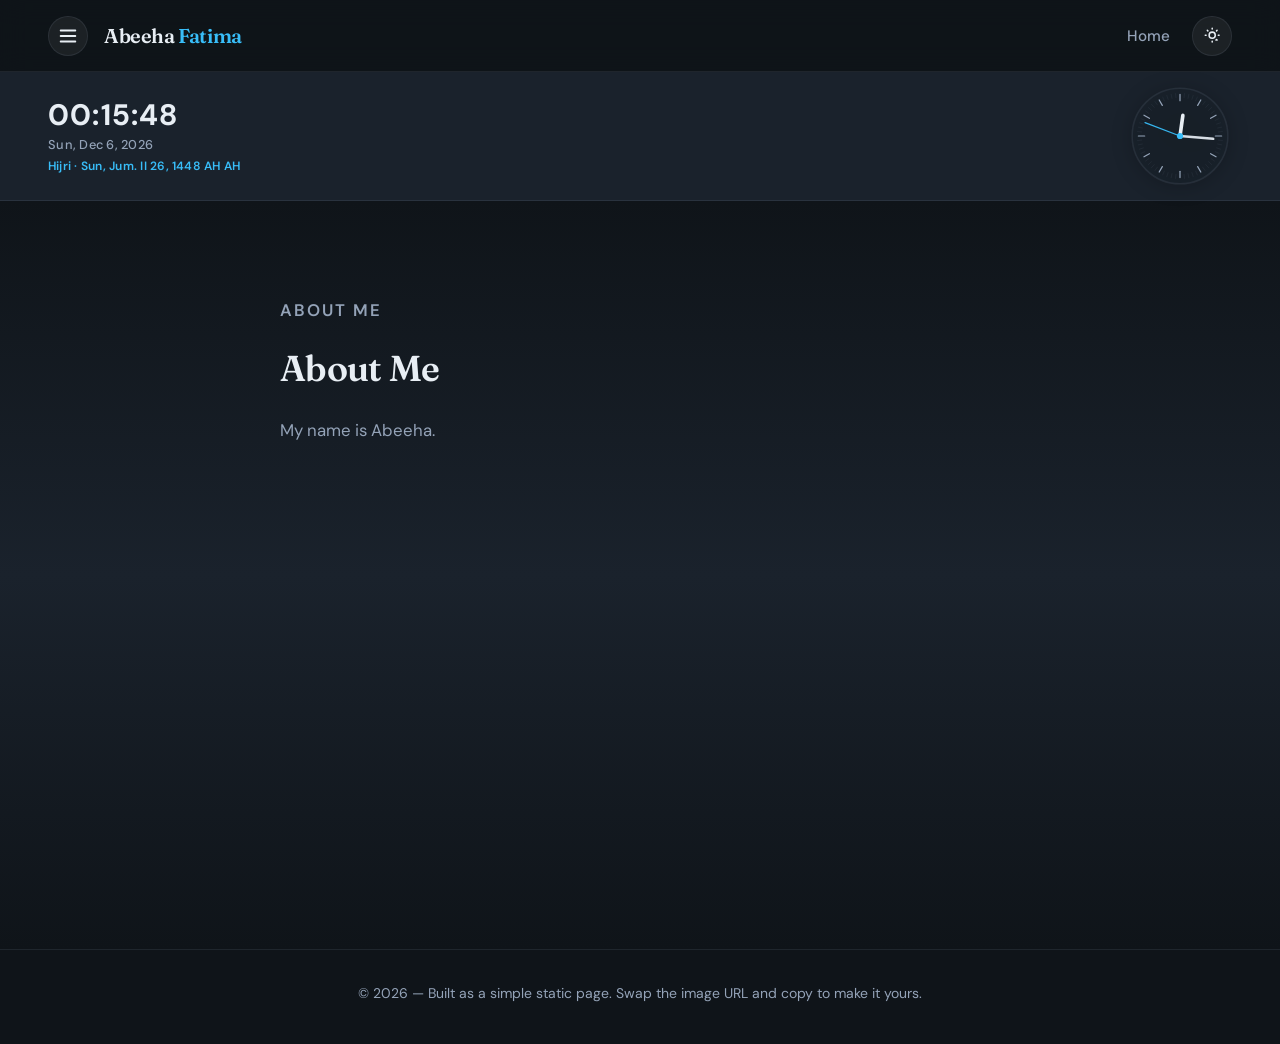
==== commit 5ad487df: "improved menu Co-Authored-By: abeehafatimafeb11 <276943015+abeehafatimafeb11@users.noreply.github.co" ====
--- a/about.html
+++ b/about.html
@@ -1,5 +1,5 @@
 <!DOCTYPE html>
-<html lang="en">
+<html lang="en" data-nav-current="about">
 <head>
   <meta charset="UTF-8" />
   <meta name="viewport" content="width=device-width, initial-scale=1.0" />
@@ -50,66 +50,6 @@
       overflow-x: hidden;
     }
 
-    .nav {
-      position: sticky;
-      top: 0;
-      z-index: 100;
-      min-height: var(--nav-h);
-      display: flex;
-      align-items: center;
-      justify-content: space-between;
-      flex-wrap: wrap;
-      row-gap: 0.65rem;
-      padding: 0.65rem clamp(1rem, 4vw, 3rem);
-      background: var(--nav-bg);
-      backdrop-filter: blur(14px);
-      border-bottom: 1px solid var(--border);
-    }
-
-    .logo {
-      font-family: "Fraunces", Georgia, serif;
-      font-size: 1.25rem;
-      font-weight: 600;
-      letter-spacing: -0.02em;
-      color: var(--text);
-      text-decoration: none;
-    }
-
-    .logo span {
-      color: var(--accent);
-    }
-
-    .nav-links {
-      display: flex;
-      align-items: center;
-      flex-wrap: wrap;
-      gap: 0.35rem 0.5rem;
-      list-style: none;
-      justify-content: flex-end;
-    }
-
-    .nav-links a {
-      color: var(--text-muted);
-      text-decoration: none;
-      font-size: 0.95rem;
-      font-weight: 500;
-      padding: 0.5rem 1rem;
-      border-radius: 999px;
-      transition: color 0.2s, background 0.2s;
-    }
-
-    .nav-links a:hover {
-      color: var(--text);
-      background: var(--nav-link-hover-bg);
-    }
-
-    .nav-links a.primary {
-      color: var(--primary-pill-fg);
-      background: linear-gradient(135deg, var(--accent), #818cf8);
-      box-shadow: 0 4px 20px var(--accent-soft);
-      pointer-events: none;
-    }
-
     .about {
       padding: clamp(3rem, 8vw, 6rem) clamp(1.25rem, 4vw, 3rem);
       background:
@@ -158,24 +98,6 @@
     }
 
     @media (max-width: 768px) {
-      .nav-actions {
-        flex: 1 1 100%;
-        justify-content: flex-end;
-      }
-
-      .nav-links {
-        justify-content: flex-start;
-      }
-
-      .logo {
-        font-size: 1.1rem;
-      }
-
-      .nav-links a {
-        font-size: 0.85rem;
-        padding: 0.45rem 0.75rem;
-      }
-
       .about p {
         font-size: 1rem;
       }
@@ -185,42 +107,11 @@
         padding: 1.5rem 1rem 2rem;
       }
     }
-
-    @media (max-width: 400px) {
-      .nav-links a {
-        font-size: 0.78rem;
-        padding: 0.4rem 0.6rem;
-      }
-    }
   </style>
 </head>
 <body>
-  <header class="nav">
-    <div class="nav-brand">
-      <div class="nav-overflow" data-nav-overflow>
-        <button type="button" class="nav-overflow-btn" aria-expanded="false" aria-haspopup="true" aria-controls="nav-overflow-menu" aria-label="Open menu">
-          <svg xmlns="http://www.w3.org/2000/svg" width="22" height="22" viewBox="0 0 24 24" fill="none" stroke="currentColor" stroke-width="2" stroke-linecap="round" aria-hidden="true"><path d="M4 6h16M4 12h16M4 18h16" /></svg>
-        </button>
-        <ul id="nav-overflow-menu" class="nav-overflow-menu" role="menu" hidden aria-hidden="true">
-          <li role="none"><a role="menuitem" href="index.html">Home</a></li>
-          <li role="none"><a role="menuitem" href="games.html">Games</a></li>
-          <li role="none"><a role="menuitem" href="calculate.html">Calculator</a></li>
-          <li role="none"><a role="menuitem" href="paint.html">Paint</a></li>
-          <li role="none"><a role="menuitem" class="primary" href="about.html" aria-current="page">About Me</a></li>
-        </ul>
-      </div>
-      <a class="logo" href="index.html">Abeeha <span>Fatima</span></a>
-    </div>
-    <nav class="nav-actions" aria-label="Site menu">
-      <ul class="nav-links">
-        <li><a href="index.html">Home</a></li>
-      </ul>
-      <button type="button" class="theme-toggle" data-theme-toggle aria-label="Toggle light or dark theme" title="Theme">
-        <svg class="icon-sun" xmlns="http://www.w3.org/2000/svg" fill="none" viewBox="0 0 24 24" stroke="currentColor" stroke-width="2" aria-hidden="true"><path stroke-linecap="round" stroke-linejoin="round" d="M12 3v1m0 16v1m9-9h-1M4 12H3m15.364 6.364l-.707-.707M6.343 6.343l-.707-.707m12.728 0l-.707.707M17.657 17.657l-.707.707M16 12a4 4 0 11-8 0 4 4 0 018 0z" /></svg>
-        <svg class="icon-moon" xmlns="http://www.w3.org/2000/svg" fill="none" viewBox="0 0 24 24" stroke="currentColor" stroke-width="2" aria-hidden="true"><path stroke-linecap="round" stroke-linejoin="round" d="M20.354 15.354A9 9 0 018.646 3.646 9.003 9.003 0 0012 21a9.003 9.003 0 008.354-5.646z" /></svg>
-      </button>
-    </nav>
-  </header>
+  <div id="site-nav-root"></div>
+  <script src="site-nav.js"></script>
 
   <main>
     <section class="about" aria-labelledby="about-title">
--- a/theme.css
+++ b/theme.css
@@ -10,6 +10,68 @@
   clip: rect(0, 0, 0, 0);
   white-space: nowrap;
   border: 0;
+}
+
+/* Main site header — markup from site-nav.js */
+.nav {
+  position: sticky;
+  top: 0;
+  z-index: 100;
+  flex-shrink: 0;
+  min-height: var(--nav-h);
+  display: flex;
+  align-items: center;
+  justify-content: space-between;
+  flex-wrap: wrap;
+  row-gap: 0.65rem;
+  padding: 0.65rem clamp(1rem, 4vw, 3rem);
+  background: var(--nav-bg);
+  backdrop-filter: blur(14px);
+  border-bottom: 1px solid var(--border);
+}
+
+.logo {
+  font-family: "Fraunces", Georgia, serif;
+  font-size: 1.25rem;
+  font-weight: 600;
+  letter-spacing: -0.02em;
+  color: var(--text);
+  text-decoration: none;
+}
+
+.logo span {
+  color: var(--accent);
+}
+
+.nav-links {
+  display: flex;
+  align-items: center;
+  flex-wrap: wrap;
+  gap: 0.35rem 0.5rem;
+  list-style: none;
+  justify-content: flex-end;
+}
+
+.nav-links a {
+  color: var(--text-muted);
+  text-decoration: none;
+  font-size: 0.95rem;
+  font-weight: 500;
+  padding: 0.5rem 1rem;
+  border-radius: 999px;
+  transition: color 0.2s, background 0.2s;
+}
+
+.nav-links a:hover {
+  color: var(--text);
+  background: var(--nav-link-hover-bg);
+}
+
+.nav-links a.primary {
+  color: var(--primary-pill-fg);
+  background: linear-gradient(135deg, var(--accent), #818cf8);
+  box-shadow: 0 4px 20px var(--accent-soft);
+  pointer-events: none;
 }
 
 .nav-brand {
@@ -236,3 +298,30 @@
 html[data-theme="light"] .theme-toggle .icon-moon {
   display: block;
 }
+
+@media (max-width: 768px) {
+  .nav-actions {
+    flex: 1 1 100%;
+    justify-content: flex-end;
+  }
+
+  .nav-links {
+    justify-content: flex-start;
+  }
+
+  .logo {
+    font-size: 1.1rem;
+  }
+
+  .nav-links a {
+    font-size: 0.85rem;
+    padding: 0.45rem 0.75rem;
+  }
+}
+
+@media (max-width: 400px) {
+  .nav-links a {
+    font-size: 0.78rem;
+    padding: 0.4rem 0.6rem;
+  }
+}
